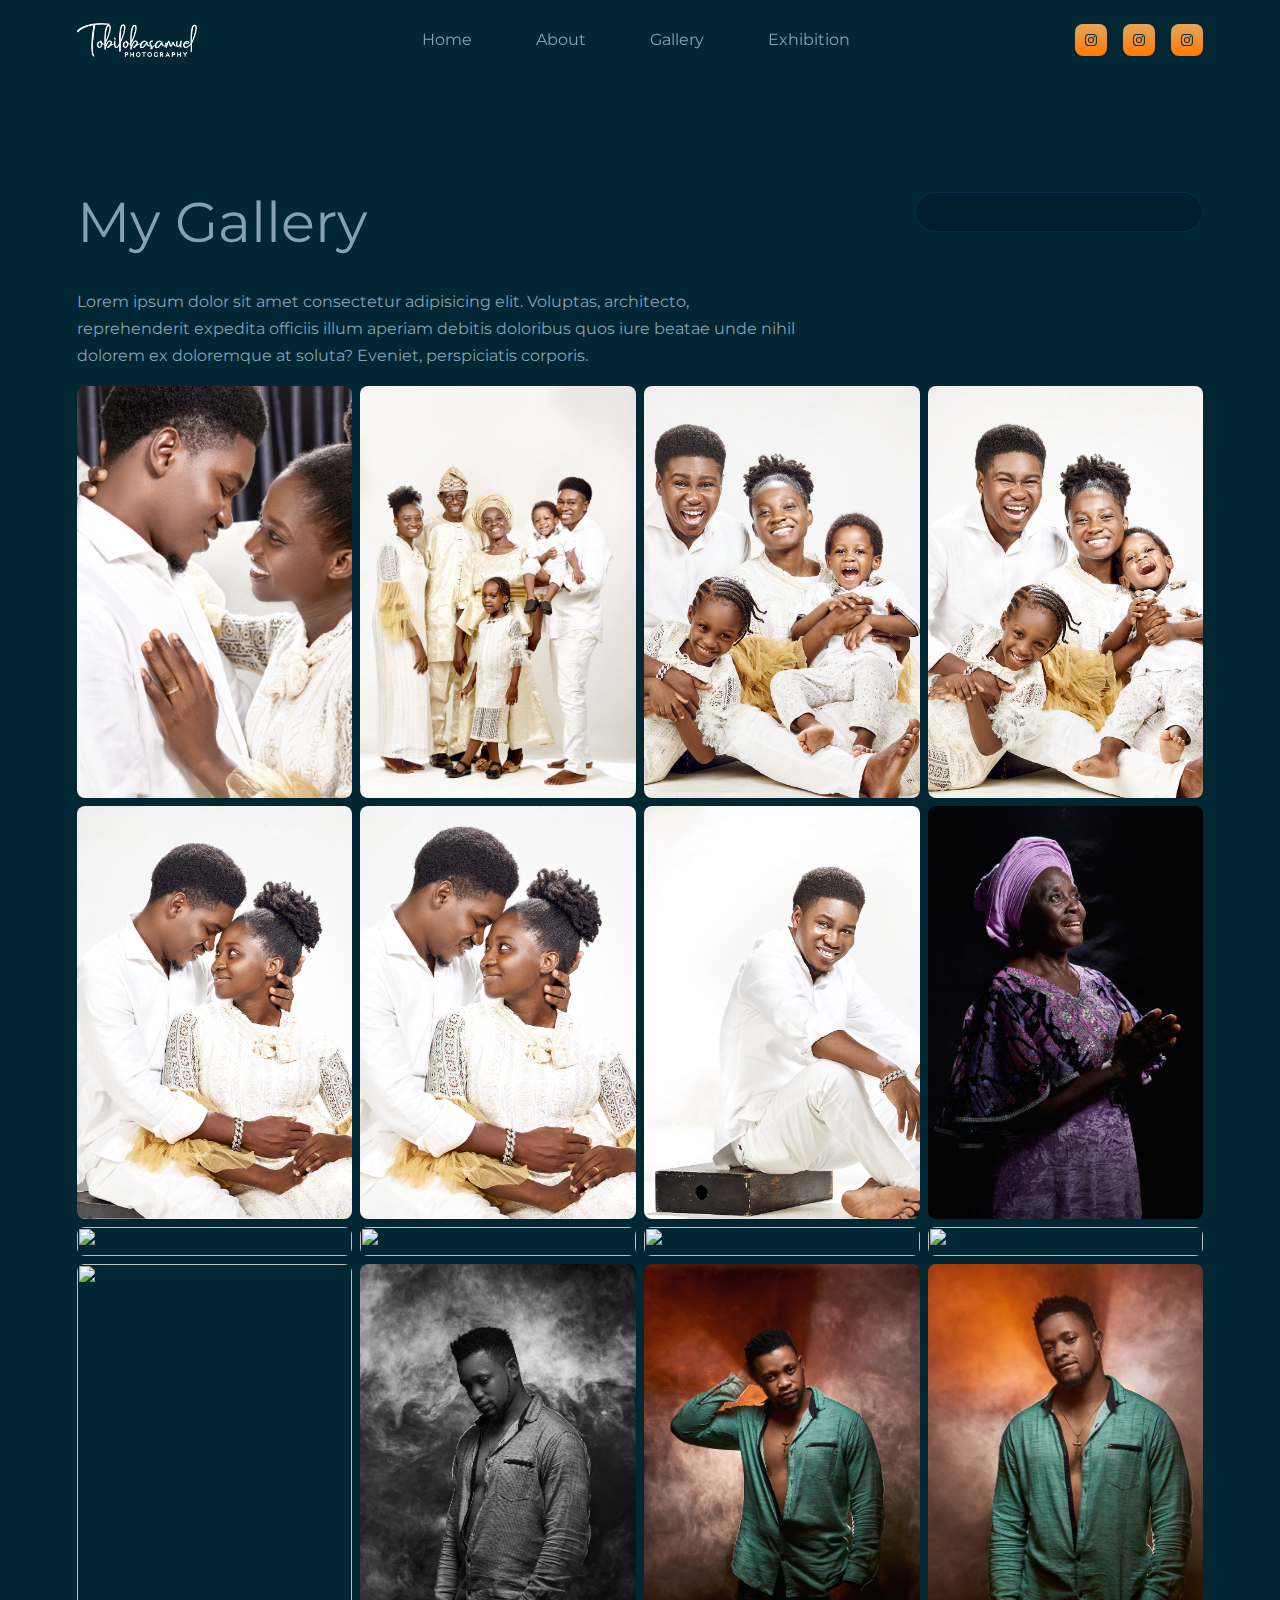
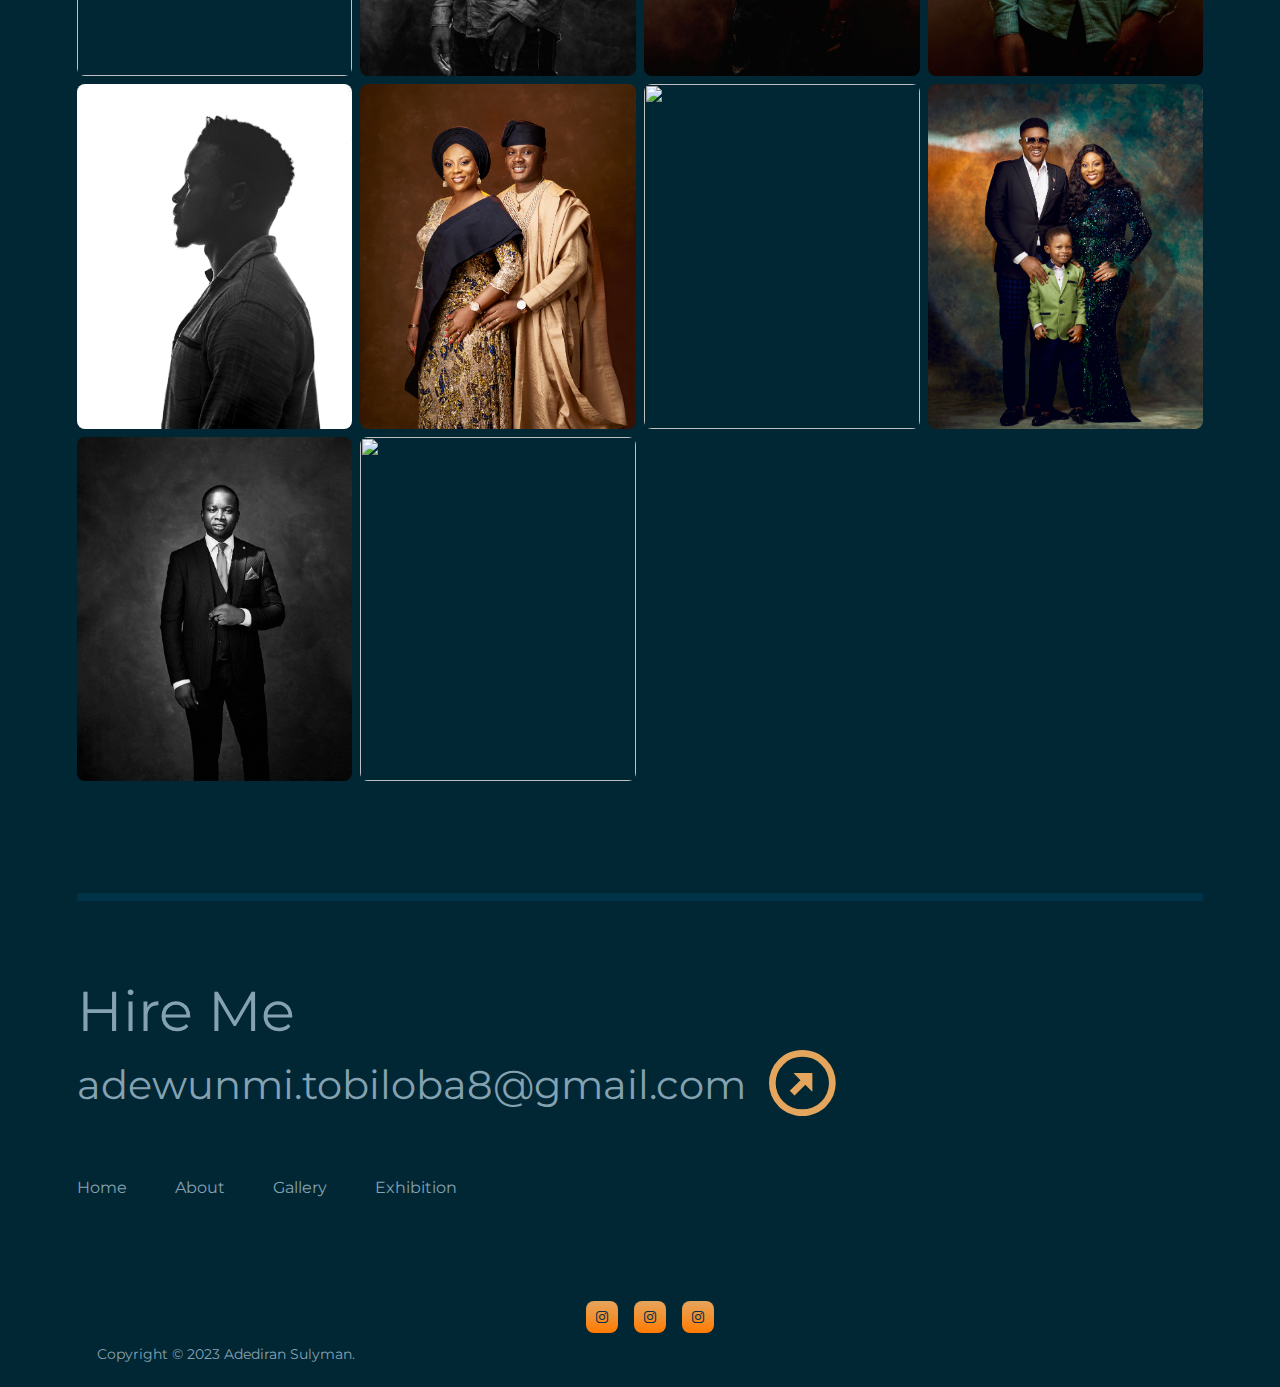
==== gallery.html @ f424469f "Add files via upload" ====
<!DOCTYPE html>
<html lang="en">

<head>
    <meta charset="UTF-8">
    <meta http-equiv="X-UA-Compatible" content="IE=edge">
    <meta name="viewport" content="width=device-width, initial-scale=1.0">
    <title>TSP</title>
    <!-- link to boxicon -->
    <link href='https://unpkg.com/boxicons@2.1.4/css/boxicons.min.css' rel='stylesheet'>
    <!-- link to SwiperJS  -->
    <link rel="stylesheet" href="https://cdn.jsdelivr.net/npm/swiper@9/swiper-bundle.min.css" />

    <!-- link to Bootstrap -->
    <link href="https://cdn.jsdelivr.net/npm/bootstrap@5.0.2/dist/css/bootstrap.min.css" rel="stylesheet"
        integrity="sha384-EVSTQN3/azprG1Anm3QDgpJLIm9Nao0Yz1ztcQTwFspd3yD65VohhpuuCOmLASjC" crossorigin="anonymous">
    <!-- Link to css -->
    <link rel="stylesheet" href="style.css">
</head>

<body>
    <!-- NAVBAR -->
    <nav>
        <div class="container nav_container">
            <a href="index.html" class="nav_logo"><img src="Images/tsp logo .png" alt="nav_logo"></a>
            <ul class="nav_links">
                <li><a href="#">Home</a></li>
                <li><a href="#about">About</a></li>
                <li><a href="#gallery">Gallery</a></li>
                <li><a href="#exhibition">Exhibition</a></li>
            </ul>
            <ul class="nav_icons">
                <li><a href="https://instagram.com/tobilobasamuel?igshid=YmMyMTA2M2Y=" target="_blank"><i
                            class='bx bxl-instagram'></i></a></li>
                <li><a href="" target="_blank"><i class='bx bxl-instagram'></i></a></li>
                <li><a href="" target="_blank"><i class='bx bxl-instagram'></i></a></li>

            </ul>
            <button class="nav__toggle-btn" id="navToggleOpen"><i class='bx bx-down-arrow-alt'></i></button>
            <button class="nav__toggle-btn" id="navToggleClose"><i class='bx bx-up-arrow-alt'></i></button>
        </div>
    </nav>
    <!-- ================================== END OF NAVBAR======================================== -->

    <!--              gallery              -->

    <section id="gallery">
        <div class="container gallery_container">
            <div class="gallery_head">
                <h2 class="gallery_title">My Gallery</h2>
                <div class="empty gallery_empty"></div>
            </div>
            <p>
                Lorem ipsum dolor sit amet consectetur adipisicing elit. Voluptas, architecto, reprehenderit
                expedita officiis illum aperiam debitis doloribus quos iure beatae unde nihil dolorem ex doloremque
                at soluta? Eveniet, perspiciatis corporis.
            </p>
            <div class="full_img" id="fullImgBox">
                <img src="./Images/img7.jpg" id="fullImg">
                <span onclick="closeFullImg()">X</span>
            </div>
            <div class="image_gallery">
                <img src="./Images/img1.jpg" onclick="openFullImg(this.src)">
                <img src="./Images/img2.jpg" onclick="openFullImg(this.src)">
                <img src="./Images/img3.jpg" onclick="openFullImg(this.src)">
                <img src="./Images/img4.jpg" onclick="openFullImg(this.src)">
                <img src="./Images/img5.jpg" onclick="openFullImg(this.src)">
                <img src="./Images/img6.jpg" onclick="openFullImg(this.src)">
                <img src="./Images/img7.jpg" onclick="openFullImg(this.src)">
                <img src="./Images/img8.jpg" onclick="openFullImg(this.src)">
                <img src="./Images/img9.jpg" onclick="openFullImg(this.src)">
                <img src="./Images/img10.jpg" onclick="openFullImg(this.src)">
                <img src="./Images/img11.jpg" onclick="openFullImg(this.src)">
                <img src="./Images/img12.jpg" onclick="openFullImg(this.src)">
                <img src="./Images/img13.jpg" onclick="openFullImg(this.src)">
                <img src="./Images/img14.jpg" onclick="openFullImg(this.src)">
                <img src="./Images/img15.jpg" onclick="openFullImg(this.src)">
                <img src="./Images/img16.jpg" onclick="openFullImg(this.src)">
                <img src="./Images/img17.jpg" onclick="openFullImg(this.src)">
                <img src="./Images/img18.jpg" onclick="openFullImg(this.src)">
                <img src="./Images/img19.jpg" onclick="openFullImg(this.src)">
                <img src="./Images/img20.jpg" onclick="openFullImg(this.src)">
                <img src="./Images/img21.jpg" onclick="openFullImg(this.src)">
                <img src="./Images/img22.jpg" onclick="openFullImg(this.src)">
                <!-- <video src="./Images/vid1.mp4"></video>
                <video src="./Images/vid2.mp4"></video>
                <video src="./Images/vid3.mp4"></video> -->
            </div>
        </div>
    </section>



    <footer>
        <div class="container footer_container">
            <div class="hire_me">
                <h2 class="footer_title">Hire Me</h2>
            </div>
            <div class="footer_head">
                <h2 class="footer_title">adewunmi.tobiloba8@gmail.com</h2>
                <a href="mailto:adewunmi.tobiloba8@gmail.com" class=""><i
                        class='bx bx-right-top-arrow-circle footer_btn'></i></a>
            </div>
            <ul class="footer_links">
                <li><a href="#">Home</a></li>
                <li><a href="#about">About</a></li>
                <li><a href="#gallery">Gallery</a></li>
                <li><a href="#exhibition">Exhibition</a></li>
            </ul>
            <div class="footer text-center">
                <div class="FSI footer-icons" style="text-align: center;">
                    <a href="https://instagram.com/tobilobasamuel?igshid=YmMyMTA2M2Y=" target="_blank"><i
                            class='bx bxl-instagram'></i></a>
                    <a href="" target="_blank"><i class='bx bxl-instagram'></i></a>
                    <a href="" target="_blank"><i class='bx bxl-instagram'></i></a>
                </div>
                <p class="footer-copyright">Copyright © 2023 <a href="https://github.com/Irenitemi97"> Adediran Sulyman.</a></p>

            </div>

        </div>
    </footer>

    <!-- SWIPER JS -->
    <script src="https://cdn.jsdelivr.net/npm/swiper@9/swiper-bundle.min.js"></script>

    <!-- MAIN JS -->
    <script src="main.js"></script>
</body>

</html>
---- style.css ----
@import url('https://fonts.googleapis.com/css2?family=Montserrat:ital,wght@0,100;0,200;0,300;0,400;0,500;0,600;0,700;0,800;0,900;1,100;1,200;1,300;1,400;1,500;1,600;1,700;1,800;1,900&display=swap');

:root {

    /* 1st theme */
    --color-primary: #ff7b02;
    --color-primary-variant: #e5a55d;
    --color-bg-1: #000e17;
    --color-bg-2: #001e2d;
    --color-bg-3: #012734;
    --color-bg-4: #003347;
    --color-light: #85a2b2;
    --color-white: hsl(0, 0%, 90%);

    /*  2nd theme */
    /* --color-primary:#ff7b02; 
    --color-primary-variant:#e5a55d;
    --color-bg-1:#140021;
    --color-bg-2:#1e0032;
    --color-bg-3:#25003e;
    --color-bg-4:#36005a;
    --color-light:#d0b8e0;
    --color-white:hsl(0, 0%, 90%); */

    --container-width-lg: 88%;
    --container-width-md: 92%;

    --transition: all 400ms ease;
}

* {
    margin: 0;
    padding: 0;
    box-sizing: border-box;
    outline: 0;
    list-style: none;
    text-decoration: none;
    border: 0;
}

html {
    scroll-behavior: smooth;
}

body {
    font-family: 'Montserrat', sans-serif;
    background: var(--color-bg-3);
    color: var(--color-light);
    line-height: 1.7;
}

h1,
h2 {
    line-height: 1.1;
    font-weight: 400;
}

h1 {
    font-size: 4rem;
    color: var(--color-white);
}

h2 {
    font-size: 3.5rem;
}

a {
    color: var(--color-light);
    text-decoration: none;
    transition: var(--transition);
}

a:hover {
    color: var(--color-primary);
}

.container {
    width: var(--container-width-lg);
    margin: 0 auto;
    max-width: 2160px;
}

img {
    display: block;
    object-fit: cover;
    width: 100%;
}

/* ===============nav bar==================== */
nav {
    height: 5rem;
    width: 100vw;
    display: grid;
    place-items: center;
    position: fixed;
    top: 0;
    left: 0;
    z-index: 999;
}

.window-scroled {
    background: var(--color-bg-2);
    border: 0.2rem solid var(--color-bg-3);
    box-shadow: 0 1rem 1rem rgba(0, 0, 0, 0.3);
}

.nav_container {
    height: 100%;
    display: flex;
    justify-content: space-between;
    align-items: center;
}

/* for phones and tablets */
.nav__toggle-btn {
    display: none;
}

.nav_logo {
    width: 7.5rem;
}

.nav_links {
    display: flex;
    gap: 4rem;
}

.nav_icons {
    display: flex;
    gap: 1rem;
}

.nav_icons a {
    width: 2rem;
    height: 2rem;
    background-image: linear-gradient(var(--color-primary-variant), var(--color-primary));
    display: grid;
    border-radius: 0.5rem;
    color: var(--color-bg-4);
    place-items: center;
}

.nav_icons a:hover {
    box-shadow: 0 1rem 1rem rgba(0, 0, 0, 0.7);
}

/* =============== Header ==================== */

header {
    max-width: 100vw;
    height: 100vh;
    position: relative;
    top: 0;
    background: linear-gradient(var(--color-bg-3), var(--color-bg-1));
    overflow: hidden;
}

.header__container {
    display: grid;
    grid-template-columns: 43.5% 53.5%;
    gap: 3%;
    margin-top: 10rem;
    position: relative;
}

.header_img-bg {
    background: var(--color-bg-4);
    height: 22rem;
    width: 16rem;
    position: absolute;
}

.header_img-lg {
    width: 29rem;
    position: relative;
    top: 1rem;
    left: 1rem;
    filter: saturate(0) brightness(0.3);
    transition: var(--transition);
}

.header_img-sm {
    width: 28rem;
    height: 28rem;
    overflow: hidden;
    position: absolute;
    left: 6rem;
    top: 6rem;
    transition: var(--transition);
}

.left:hover .header_img-sm {
    opacity: 0;
}

.left:hover .header_img-lg {
    filter: saturate(1) brightness(1);
    border: 0.5rem solid var(--color-bg-4);
    top: 0;
    left: 0;
}

.header_head {
    display: flex;
    gap: 2rem;
    align-items: flex-start;
}

.empty {
    height: 2.5rem;
    width: 18rem;
    background: var(--color-bg-2);
    border-radius: calc(2.5rem / 1.5);
    margin-bottom: 3.5rem;
    box-sizing: inset 0 1rem 1rem rgba(0, 0, 0, 0.3);
    border: 1px solid var(--color-bg-4);
}

.header_tag {
    color: var(--color-primary-variant);
}

.right p {
    margin-top: 2rem;
    width: 85%;
}

/* for phones and tablets */
.header_btn-md {
    display: none;
}

.header_frames {
    position: absolute;
    top: 88vh;
    right: 44rem;
    transition: var(--transition);
}

.hearder_frame {
    width: 14rem;
    border: 0.4rem solid var(--color-bg-3);
    box-shadow: 0 0 4rem rgba(0, 0, 0, 0.5);
    position: absolute;
    transform: rotate(-10deg);
    transform-origin: bottom left;
    transition: var(--transition);
}

.hearder_frame:nth-child(2) {
    transform: rotate(20deg);
    top: -2rem;
    left: 2rem;
}

.header_frames:hover .hearder_frame {
    transform: rotate(0);
}

.header_frames:hover .hearder_frame:nth-child(2) {
    top: 0;
    left: 15rem;
}

/* general contact  */
.contact_btn {
    color: var(--color-bg-1);
    width: 10rem;
    height: 10rem;
    border-radius: 50%;
    display: grid;
    place-items: center;
    cursor: pointer;
    transition: var(--transition);
}

.header_btn {
    background: linear-gradient(-30deg, var(--color-primary-variant), var(--color-primary), var(--color-primary-variant));
    position: absolute;
    right: 6%;
    bottom: -3rem;
}

.header_btn:hover {
    box-shadow: 0 2rem 2rem rgba(0, 0, 0, 0.3);
    transform: translateY(-1rem);
    color: var(--color-bg-1);
}

.contact_btn i {
    font-size: 3.5rem;
    position: absolute;
}

.contact_btn p {
    font-size: 1rem;
    font-weight: 600;
    width: 10rem;
    height: 10rem;
    display: flex;
    justify-content: center;
    animation: spinText 30s linear infinite;
}

.contact_btn p span {
    position: absolute;
    transform-origin: 0.3rem 5rem;
}

@keyframes spinText {
    to {
        transform: rotate(360deg);
    }
}


/* =============== About ==================== */
#about {
    margin-top: 18rem;
}

.about_container {
    display: grid;
    grid-template-columns: 10rem 26rem auto;
    gap: 3rem;
    position: relative;
}

.about_title {
    position: absolute;
    top: -8.5rem;
    z-index: 1;
}

.about_btn {
    color: var(--color-primary-variant);
    align-self: end;
}

.about_btn:hover {
    transform: translateY(-1rem);
    color: var(--color-primary);
}

.about_image {
    position: relative;
}

.about_img-bg {
    width: 16rem;
    height: 24rem;
    position: absolute;
    bottom: 0;
    background: var(--color-bg-4);
}

.about_img-lg {
    position: relative;
    left: 1rem;
    bottom: 1rem;
    filter: saturate(0) brightness(0.3);
    transition: 500ms ease;
}

.about_img-sm {
    position: absolute;
    top: 3rem;
    left: 8rem;
    height: 22rem;
    width: 22rem;
    overflow: hidden;
    box-shadow: 2rem 2rem 2rem rgba(0, 0, 0, 0.2);
    transition: 500ms ease;
}

.about_image:hover .about_img-sm {
    opacity: 0;
}

.about_image:hover .about_img-lg {
    filter: saturate(1) brightness(1);
    box-shadow: 0 3rem 3rem rgba(0, 0, 0, 0.2);
    border: 0.5rem solid var(--color-bg-4);
    left: 0;
    bottom: 0;
}

.about_right {
    margin-left: 5rem;
}

.about_right p {
    margin: 0 2.5rem 0.5rem 0;
}

/* =============== Gallery ==================== */
#gallery {
    margin-top: 12rem;
}

.gallery_head {
    display: flex;
    justify-content: space-between;
}

.gallery_container p {
    width: 45rem;
}

.gallery_btn {
    transition: var(--transition);
    border: 0.1rem solid var(--color-primary-variant);
    /* padding: 5px; */
    color: var(--color-primary-variant);
    cursor: pointer;
}

.gallery___up {
    margin-top: -4rem;
}

.gallery_btn:hover {
    color: var(--color-primary);
    border: 0.1rem solid var(--color-primary);
    padding: 7px;
}


.swiper-wrapper {
    margin-top: 5rem;
    height: 37rem;
    padding-bottom: 5rem;
}

.swiper-slide {
    border: 0.5rem solid var(--color-bg-4);
    height: fit-content;
    max-height: 36rem;
    overflow: hidden;
    transition: var(--transition);
}

.swiper-slide:hover {
    box-shadow: 0 3rem 3rem rgba(0, 0, 0, 0.4);
}

.swiper-slide img {
    filter: saturate(0);
    transition: var(--transition);
}

.swiper-slide img:hover {
    filter: saturate(1);
}

.swiper-pagination-bullet {
    background: var(--color-primary);
}

/* =============== EXHIBITION ==================== */
.exhibition {
    margin-top: 10rem;
}

.exhibition_container {
    position: relative;
}

.exhibition_empty {
    width: 26rem;
    position: absolute;
    right: 14rem;
    top: 0;
}

.exhibitions_head {
    display: grid;
    grid-template-columns: auto 10rem;
    justify-content: space-between;
    align-items: center;
}

.exhibitions_head>p {
    width: 45rem;
}

.exhibition_btn {
    color: var(--color-primary-variant);
}

.exhibition_btn:hover {
    transform: translateY(-1rem);
}

.exhibition_gallery {
    display: grid;
    grid-template-columns: auto auto auto;
    margin-top: 5rem;
    gap: 1rem;
}

.item_1 {
    grid-row-start: 1;
    grid-row-end: 3;
}

.exhibition_gallery article {
    border: 0.5rem solid var(--color-bg-4);
    transition: var(--transition);
}

.exhibition_gallery article img {
    height: 100%;
    transition: var(--transition);
}

.exhibition_gallery article img:hover {
    -ms-transform: scale(1.5);
    /* IE 9 */
    -webkit-transform: scale(1.5);
    /* Safari 3-8 */
    transform: scale(1.5);
}

/* =============== FOOTER ==================== */
footer {
    margin-top: 7rem;
}

.footer_container {
    border-top: 0.5rem solid var(--color-bg-4);
    padding-top: 5rem;
}

.footer_head {
    display: flex;
    align-items: center;
    gap: 1rem;
}

.footer_btn {
    font-size: 5rem;
    color: var(--color-primary-variant);
    transition: var(--transition);
}

.footer_btn:hover {
    transform: translateY(-1rem);
    color: var(--color-primary);
}

.footer_links {
    margin: 3rem 0 5rem;
    display: flex;
    align-items: center;
    gap: 3rem;
}

.footer {
    padding: 20px;
}


footer .footer_container .FSI {
    display: flex;
    gap: 1rem;
    text-align: center;
    margin-left: 45%;
    margin-bottom: 10px;
}

footer .footer_container .FSI a .bx {
    width: 2rem;
    height: 2rem;
    background-image: linear-gradient(var(--color-primary-variant), var(--color-primary));
    display: grid;
    border-radius: 0.5rem;
    color: var(--color-bg-4);
    place-items: center;
}

footer .footer_container .FSI a .bx:hover {
    transform: translateY(-1rem);
    color: var(--color-bg-4);
}

.footer-copyright {
    font-size: 14px;
}


/* for gallery page */
.image_gallery {
    display: grid;
    grid-template-columns: 1fr 1fr 1fr 1fr;
    gap: 0.5rem;
    margin-top: 1rem;
}

.image_gallery img {
    width: 100%;
    height: 100%;
    border-radius: 0.5rem;
    transition: var(--transition);
}

.image_gallery img:hover {
    transform: scale(0.8);
    box-shadow: 0 3rem 3rem rgba(0, 0, 0, 0.7);
}

.full_img {
    width: 100%;
    height: 100%;
    background: var(--color-bg-2);
    position: fixed;
    top: 0;
    left: 0;
    display: none;
    align-items: center;
    justify-content: center;
    z-index: 1000;
}

.full_img img {
    width: 90%;
    max-width: 500px;
    height: fit-content;
}

.full_img span {
    position: absolute;
    top: 5%;
    right: 5%;
    font-size: 30px;
    color: var(--color-white);
    cursor: pointer;
}





/*        responsiveness for landing page      */
@media screen and (max-width: 1286px) {

    .header__container {
        grid-template-columns: 24% 52%;
        gap: 24%;
        margin-top: 7rem;
        min-width: fit-content;
    }

    .header_img-bg {
        height: 20rem;
        width: 13rem;
    }

    .header_img-lg {
        width: 22rem;
    }

    .header_img-sm {
        width: 23rem;
        height: 23rem;
    }

    .header_frames {
        right: 35rem;
    }

    
    .hearder_frame {
        width: 9rem;
    }

    .header_frames:hover .hearder_frame:nth-child(2) {
        top: 0;
        left: 12rem;
    }

    .header_btn {
        position: absolute;
        right: 6%;
        bottom: -3rem;
    }

    
    .contact_btn {
        width: 9rem;
        height: 9rem;
    }

    .contact_btn p {
        width: 9rem;
        height: 9rem;
    }

    .contact_btn p span {
        transform-origin: 0.3rem 4.5rem;
    }


    .about_container {
        grid-template-columns: 6rem 21rem auto;
        gap: 4rem;
    }

    .about_img-bg {
        width: 14rem;
        height: 22rem;
    }

    .about_img-sm {
        height: 20rem;
        width: 20rem;
    }


    .gallery___up {
        margin-top: -10rem;
    }

    .exhibition_empty {
        width: 22rem;
        position: absolute;
        right: 8rem;
        top: 0;
    }

    
    .footer_head h2 {
        font-size: 2.5rem;
    }

   
}



@media screen and (max-width: 1024px) {
    .container {
        width: var(--container-width-md);
        position: relative;
    }

    h1 {
        font-size: 2rem;
        line-height: 1.3;
    }

    h2 {
        font-size: 2rem;
    }

    .nav_icons {
        display: none;
    }

    .nav_links {
        position: absolute;
        top: 100%;
        right: 0;
        flex-direction: column;
        gap: 0;
        display: none;
    }

    .nav_links li {
        height: 5rem;
        box-shadow: -3rem 3rem 3rem rgba(0, 0, 0, 0.7);
    }

    .nav_links li a {
        background: var(--color-bg-4);
        height: 100%;
        width: 100%;
        display: flex;
        align-items: center;
        padding: 1rem 5rem 1rem 3rem;
        border-top: 1px solid var(--color-bg-2);
    }

    .nav__toggle-btn {
        display: inline-block;
        font-size: 2rem;
        background: transparent;
        cursor: pointer;
        color: var(--color-white);
    }

    #navToggleClose {
        display: none;
    }

    header {
        height: fit-content;
        padding: 14rem 0 12rem;
        display: grid;
        place-items: center;
    }

    .header_img-bg,
    .header_img-sm {
        display: none;
    }

    .header__container {
        grid-template-columns: 40% 54%;
        gap: 6%;
        margin: 0;
        margin-top: 3rem;
    }

    .header_img-lg {
        filter: saturate(1) brightness(1);
        border: 1rem solid var(--color-bg-2);
        width: 100%;
        top: 0;
        left: 0;
        overflow: hidden;
        border-radius: 15rem 15rem 0 0;
    }

    .empty {
        display: none;
    }

    .right p {
        width: 100%;
        margin-top: 1rem;
    }

    .header_frames,
    .contact_btn {
        display: none;

    }

    .header_btn-md {
        background: linear-gradient(135deg, var(--color-primary-variant), var(--color-primary));
        color: var(--color-bg-1);
        margin-top: 2rem;
        display: inline-block;
        padding: 0.6rem 1.6rem;
        font-weight: 600;
        border-radius: 0.3rem;
    }

    .header_btn-md:hover {
        color: var(--color-bg-1);
    }

    .about_container {
        grid-template-columns: 40% 56%;
        gap: 4%;
    }

    .about_img-bg,
    .about_img-sm {
        display: none;
    }

    .about_img-lg {
        left: 0;
        top: 0;
        filter: saturate(1) brightness(1);
    }

    .about_image:hover .about_img-lg {
        border: none;
    }

    .about_right {
        margin: 0;
    }

    .about_right p {
        margin-bottom: 1rem;
    }

    #gallery {
        margin-top: 8rem;
    }

    .gallery_container p {
        width: 100%;
        margin-top: 2rem;
    }

    .swiper-wrapper {
        margin-top: 4rem;
        height: fit-content;

    }

    .gallery___up {
        margin-top: -3rem;
    }

    .exhibitions_head>p {
        width: 100%;
        margin-top: 2rem;
    }

    .exhibition_gallery {
        margin-top: 3rem;
        gap: 0.5rem;
    }

    .exhibition_gallery article {
        border: none;
    }

    footer .footer_container .FSI {
        margin-left: 40%;
    }



}

@media screen and (max-width: 600px) {

    h1,
    h2 {
        font-size: 1.5rem;
        line-height: 1.3;
        color: var(--color-white);
    }

    header {
        padding: 0;
        padding-bottom: 6rem;
    }

    .header__container {
        grid-template-columns: 1fr;
        gap: 1rem;
        text-align: center;
    }

    .header_img-lg {
        width: 80%;
        height: 20rem;
        margin: 0 auto;
        margin-top: 7rem;
        overflow: hidden;
        border-radius: 15rem 15rem 0 0;
    }

    .header_head {
        justify-content: center;
    }

    .right {
        margin-top: 1rem;
    }

    .header_tag {
        margin-top: 1rem;
    }

    #about {
        margin-top: 10rem;
    }

    .about_container {
        grid-template-columns: 1fr;
        gap: 2rem;
    }

    .about_right p {
        width: 100%;
    }

    .swiper-slide {
        border: 0;
    }

    #gallery {
        margin-top: 6rem;
    }

    .gallery_container p {
        margin-top: 1rem;
    }


    .swiper-wrapper {
        margin-top: 3rem;
    }

    .exhibition {
        margin-top: 6rem;
    }

    .exhibitions_head {
        grid-template-columns: 1fr;
    }

    .exhibitions_head>p {
        margin-top: 1rem;
    }

    .exhibition_gallery {
        display: block;
    }

    .exhibition_gallery article {
        width: 100%;
        height: fit-content;
        margin-bottom: 1rem;
    }

    .hire_me,
    .footer_head {
        flex-direction: column;
    }

    .hire_me h2 {
        font-size: 1.2rem;
    }

    .footer_head h2 {
        font-size: 0.9rem;
        font-weight: 500;
    }

    .footer_links {
        flex-direction: column;
        gap: 2rem;
        margin-top: 5rem;
    }

    footer .footer_container .FSI {
        margin-left: 30%;
    }
}
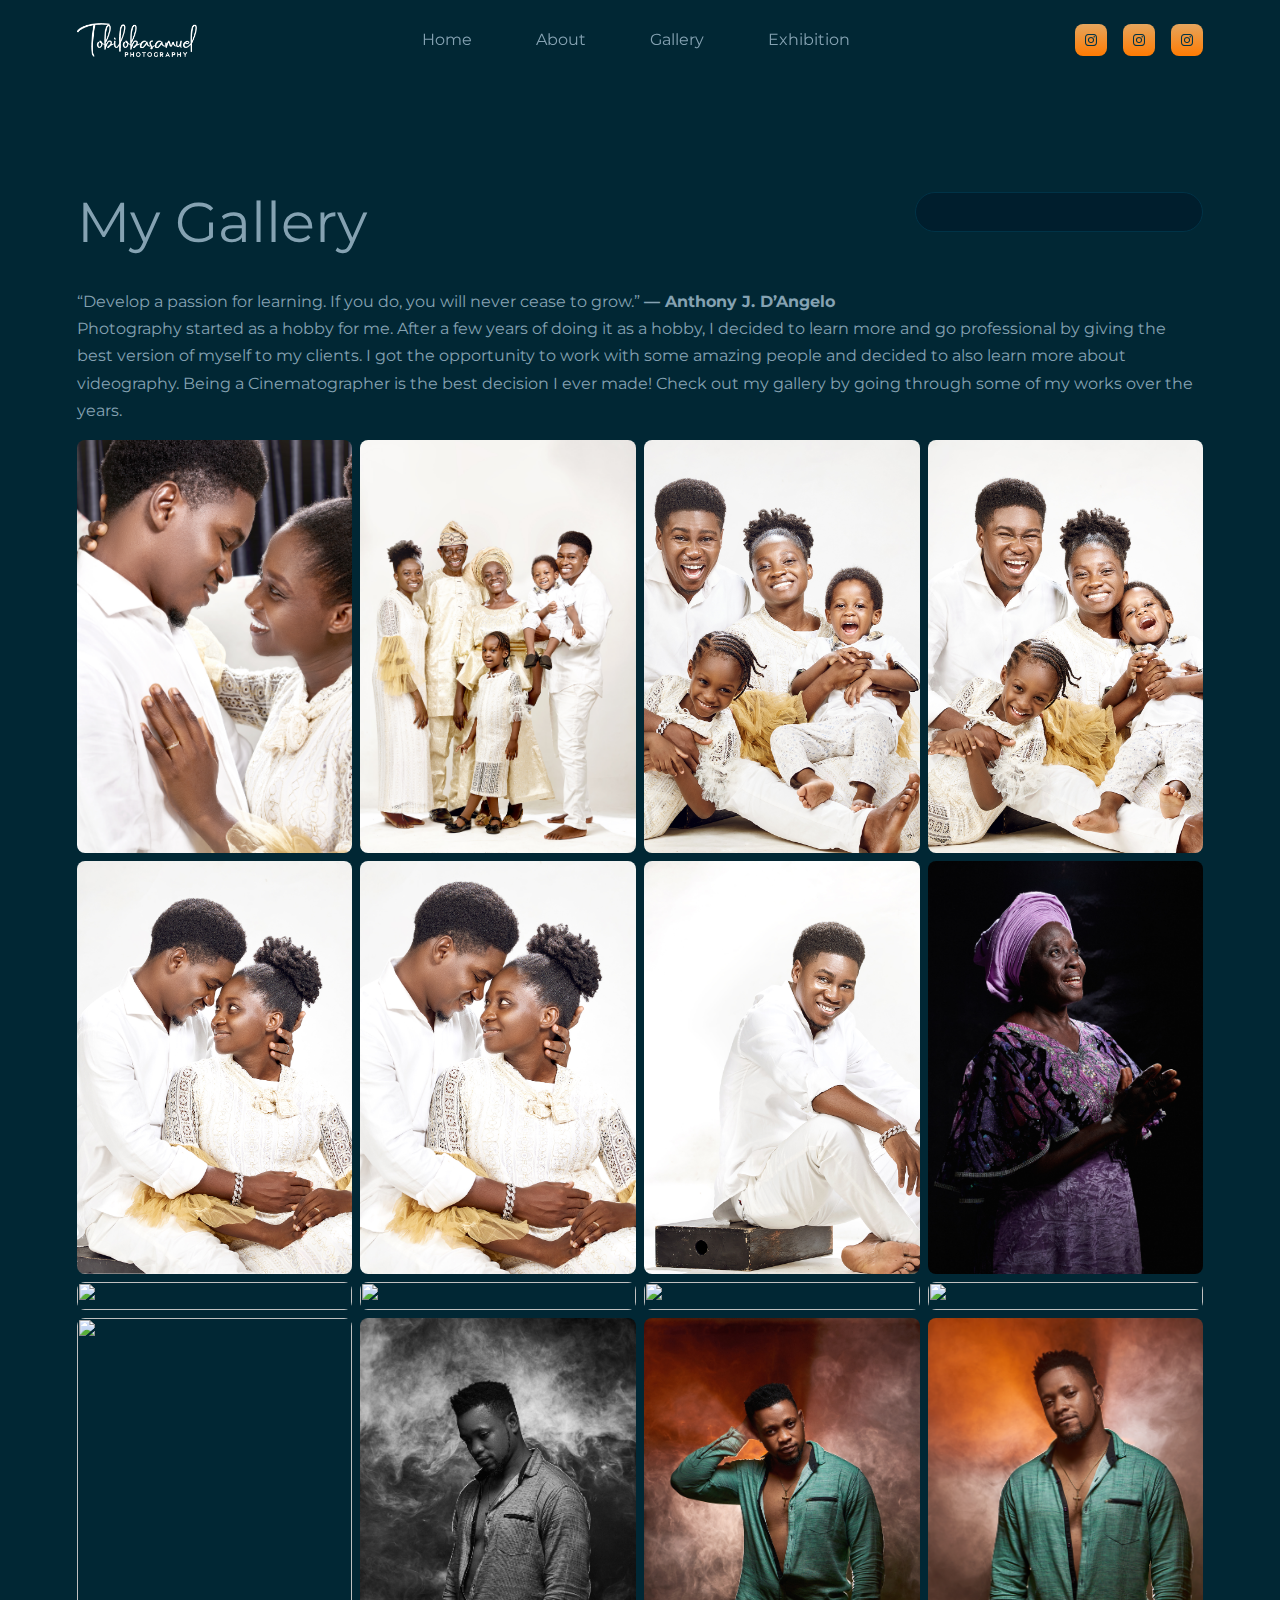
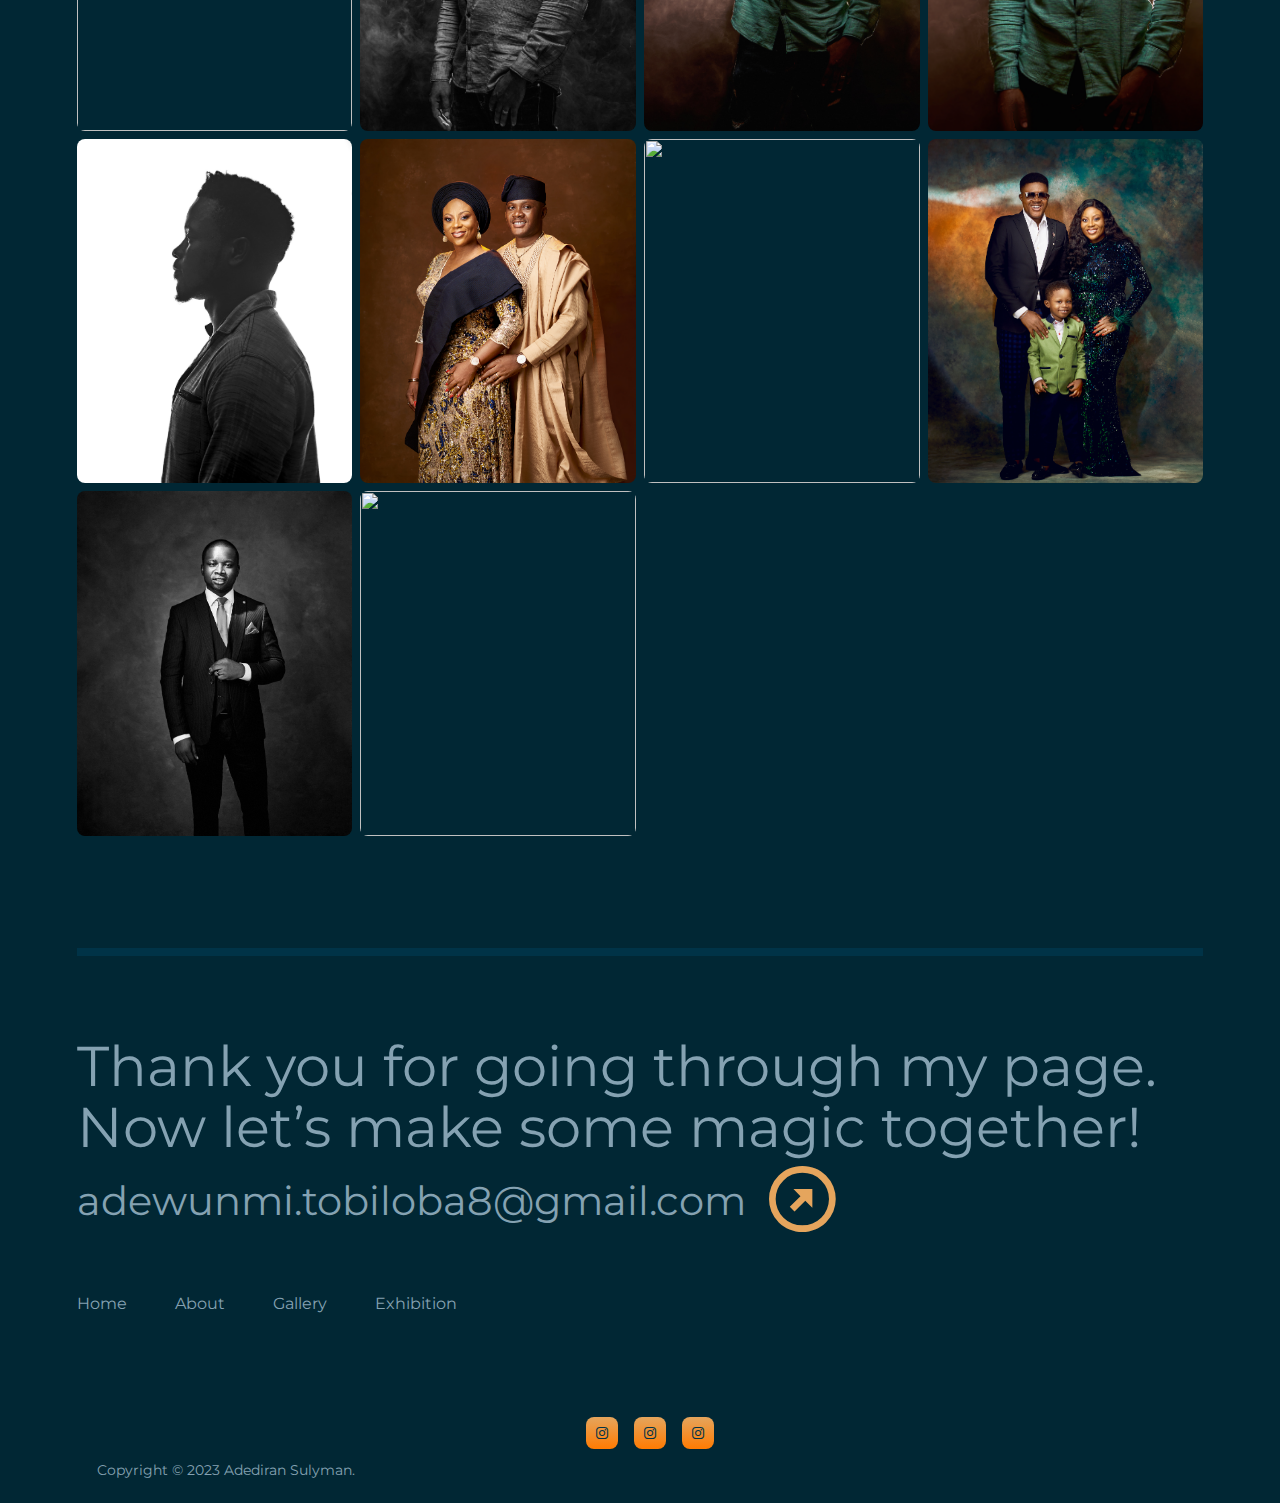
==== commit 7dfd44af: "Add files via upload" ====
--- a/gallery.html
+++ b/gallery.html
@@ -24,11 +24,12 @@
         <div class="container nav_container">
             <a href="index.html" class="nav_logo"><img src="Images/tsp logo .png" alt="nav_logo"></a>
             <ul class="nav_links">
-                <li><a href="#">Home</a></li>
-                <li><a href="#about">About</a></li>
-                <li><a href="#gallery">Gallery</a></li>
-                <li><a href="#exhibition">Exhibition</a></li>
+                <li><a href="index.html">Home</a></li>
+                <li><a href="index.html">About</a></li>
+                <li><a href="index.html">Gallery</a></li>
+                <li><a href="index.html">Exhibition</a></li>
             </ul>
+
             <ul class="nav_icons">
                 <li><a href="https://instagram.com/tobilobasamuel?igshid=YmMyMTA2M2Y=" target="_blank"><i
                             class='bx bxl-instagram'></i></a></li>
@@ -51,9 +52,14 @@
                 <div class="empty gallery_empty"></div>
             </div>
             <p>
-                Lorem ipsum dolor sit amet consectetur adipisicing elit. Voluptas, architecto, reprehenderit
-                expedita officiis illum aperiam debitis doloribus quos iure beatae unde nihil dolorem ex doloremque
-                at soluta? Eveniet, perspiciatis corporis.
+            <blockquote>
+                “Develop a passion for learning. If you do, you will never cease to grow.” <b>— Anthony J. D’Angelo
+                </b>
+            </blockquote>
+            Photography started as a hobby for me. After a few years of doing it as a hobby, I decided to learn more
+            and go professional by giving the best version of myself to my clients. I got the opportunity to work
+            with some amazing people and decided to also learn more about videography. Being a Cinematographer is
+            the best decision I ever made! Check out my gallery by going through some of my works over the years.
             </p>
             <div class="full_img" id="fullImgBox">
                 <img src="./Images/img7.jpg" id="fullImg">
@@ -94,7 +100,9 @@
     <footer>
         <div class="container footer_container">
             <div class="hire_me">
-                <h2 class="footer_title">Hire Me</h2>
+                <h2 class="footer_title">
+                    Thank you for going through my page. Now let’s make some magic together!
+                </h2>
             </div>
             <div class="footer_head">
                 <h2 class="footer_title">adewunmi.tobiloba8@gmail.com</h2>
@@ -102,10 +110,10 @@
                         class='bx bx-right-top-arrow-circle footer_btn'></i></a>
             </div>
             <ul class="footer_links">
-                <li><a href="#">Home</a></li>
-                <li><a href="#about">About</a></li>
-                <li><a href="#gallery">Gallery</a></li>
-                <li><a href="#exhibition">Exhibition</a></li>
+                <li><a href="index.html">Home</a></li>
+                <li><a href="index.html">About</a></li>
+                <li><a href="index.html">Gallery</a></li>
+                <li><a href="index.html">Exhibition</a></li>
             </ul>
             <div class="footer text-center">
                 <div class="FSI footer-icons" style="text-align: center;">
@@ -114,7 +122,8 @@
                     <a href="" target="_blank"><i class='bx bxl-instagram'></i></a>
                     <a href="" target="_blank"><i class='bx bxl-instagram'></i></a>
                 </div>
-                <p class="footer-copyright">Copyright © 2023 <a href="https://github.com/Irenitemi97"> Adediran Sulyman.</a></p>
+                <p class="footer-copyright">Copyright © 2023 <a href="https://github.com/Irenitemi97"> Adediran
+                        Sulyman.</a></p>
 
             </div>
 
